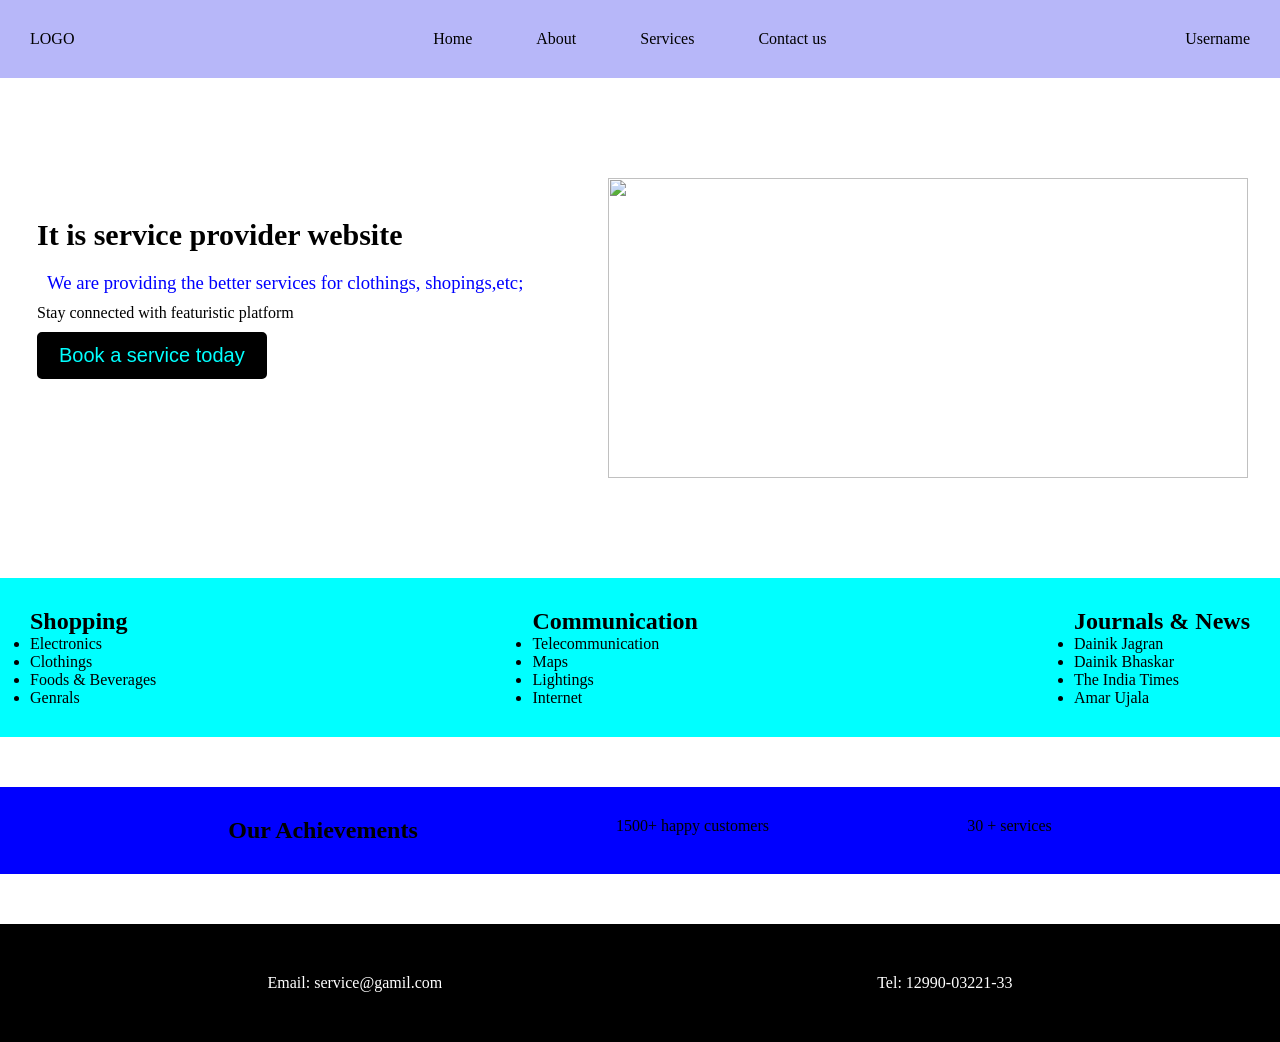
==== index.html @ 0e0a3b9a "Add files via upload" ====
<!DOCTYPE html>
<html lang="en">
<head>
    <meta charset="UTF-8">
    <meta name="viewport" content="width=device-width, initial-scale=1.0">
    <title>Document</title>
   <style>
       *{
    margin:0;
    padding:0
}
.navbar{
    display:flex;
    justify-content:space-between;
    padding:30px;
    background: rgb(183, 183, 249);

}
a{
    text-decoration:none;
    color:black;
    margin-left:30px;
    margin-right:30px;
}
.description{
    margin-top:100px;  
    height: 300px;
    display: flex;
    justify-content: space-around;
}

.desc{
    width:40%;
    text-align: start;
  
}
.desc h2{
    margin-top:40px;
    padding-bottom:10px;
    font-size:30px;
    font-weight:800;
    margin-left: 5px;
}
.desc h3{
    padding:10px 10px;
    margin-left:5px;
    color:blue;
    font-weight:400;
}
.desc p{
     margin-left:5px;
}
.desc button{
    padding:10px 20px;
    background: #000;
    color:aqua;
    font-size:20px;
    margin-top:10px;
    border:2px solid black;
    border-radius: 5px;
     margin-left:5px;

}
.image{
    width:50%;
   
}
img{
    height:100%;
    width:100%;
}
.service{
    margin-top:100px;
    display: flex;
    justify-content: space-between;
    padding:30px;
    background: aqua;
}

.achievements{
    margin-top: 50px;
    display: flex;
    justify-content: space-evenly;
    padding:30px;
    background:blue;
}

.contact{
    margin-top:50px;
    display:flex;
    justify-content: space-around;
    color:white;
    background: black;
    padding:50px;
}
.services ul{
    margin-left:13px;
}

   </style>
</head>
<body>
    <nav  class="navbar">
        <div class="logo">LOGO</div>
        <ul class=".serv">
            <a href="home">Home</a>
            <a href="about">About</a>
            <a href="service">Services</a>
            <a href="contact ">Contact us</a>
        </ul>
        <div class="username">Username</div>
    </nav>

     <div class="description"  id="about">
        <div class="desc">
            <h2>It is service provider website</h2>
            <h3>We are providing the better services for clothings, shopings,etc;</h3>
            <p>Stay connected with featuristic platform</p>
            <button >Book a service today</button>

        </div>
        <div class="image">
            <img src="https://plus.unsplash.com/premium_vector-1683141200177-9575262876f7?q=80&w=1478&auto=format&fit=crop&ixlib=rb-4.1.0&ixid=M3wxMjA3fDB8MHxwaG90by1wYWdlfHx8fGVufDB8fHx8fA%3D%3D" alt="">
        </div>
     </div>
    <div class="service" id="service">
        <div class="shoping"><h2>Shopping</h2>
               <ul>
                <li>Electronics</li>
                <li>Clothings</li>
                <li>Foods & Beverages</li>
                <li>Genrals</li>
               </ul>
        </div>
        <div class="communication"> <h2>Communication</h2>
                <ul>
                    <li>Telecommunication</li>
                    <li>Maps</li>
                    <li>Lightings</li>
                    <li>Internet</li>
                </ul>
        </div>
        <div class="medical"><h2>Journals & News</h2>
            <ul>
                <li>Dainik Jagran</li>
                <li>Dainik Bhaskar</li>
                <li>The India Times</li>
                <li>Amar Ujala</li>
            </ul>
        </div>
    </div>
    <div class="achievements">
        <h2>Our Achievements
        </h2>
        <p>1500+ happy customers</p>
        <p>30 + services</p>
    </div>

        <div class="contact"  id="contact"> 
             <p>Email: service@gamil.com</p>

        <p>Tel: 12990-03221-33</p></div>
    
</body>
</html>
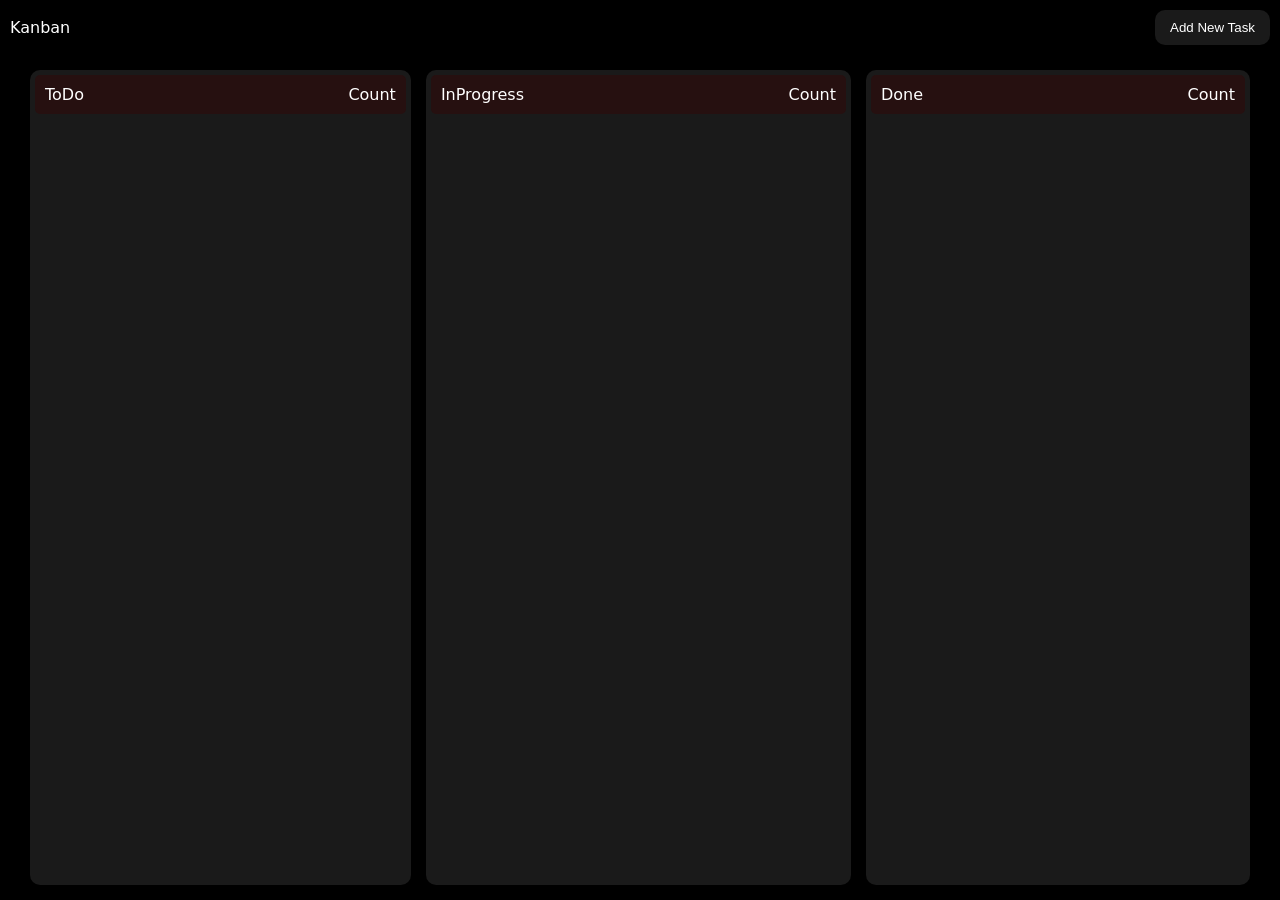
==== commit c74f5d95: "Added Kaban Dashboard" ====
--- a/index.html
+++ b/index.html
@@ -1,165 +1,56 @@
-<!DOCTYPE html>
-<html lang="en">
-<head>
-    <meta charset="UTF-8">
-    <meta name="viewport" content="width=device-width, initial-scale=1.0">
-    <title>Document</title>
-   <style>
-       *{
-    margin:0;
-    padding:0
-}
-.navbar{
-    display:flex;
-    justify-content:space-between;
-    padding:30px;
-    background: rgb(183, 183, 249);
-
-}
-a{
-    text-decoration:none;
-    color:black;
-    margin-left:30px;
-    margin-right:30px;
-}
-.description{
-    margin-top:100px;  
-    height: 300px;
-    display: flex;
-    justify-content: space-around;
-}
-
-.desc{
-    width:40%;
-    text-align: start;
-  
-}
-.desc h2{
-    margin-top:40px;
-    padding-bottom:10px;
-    font-size:30px;
-    font-weight:800;
-    margin-left: 5px;
-}
-.desc h3{
-    padding:10px 10px;
-    margin-left:5px;
-    color:blue;
-    font-weight:400;
-}
-.desc p{
-     margin-left:5px;
-}
-.desc button{
-    padding:10px 20px;
-    background: #000;
-    color:aqua;
-    font-size:20px;
-    margin-top:10px;
-    border:2px solid black;
-    border-radius: 5px;
-     margin-left:5px;
-
-}
-.image{
-    width:50%;
-   
-}
-img{
-    height:100%;
-    width:100%;
-}
-.service{
-    margin-top:100px;
-    display: flex;
-    justify-content: space-between;
-    padding:30px;
-    background: aqua;
-}
-
-.achievements{
-    margin-top: 50px;
-    display: flex;
-    justify-content: space-evenly;
-    padding:30px;
-    background:blue;
-}
-
-.contact{
-    margin-top:50px;
-    display:flex;
-    justify-content: space-around;
-    color:white;
-    background: black;
-    padding:50px;
-}
-.services ul{
-    margin-left:13px;
-}
-
-   </style>
-</head>
-<body>
-    <nav  class="navbar">
-        <div class="logo">LOGO</div>
-        <ul class=".serv">
-            <a href="home">Home</a>
-            <a href="about">About</a>
-            <a href="service">Services</a>
-            <a href="contact ">Contact us</a>
-        </ul>
-        <div class="username">Username</div>
-    </nav>
-
-     <div class="description"  id="about">
-        <div class="desc">
-            <h2>It is service provider website</h2>
-            <h3>We are providing the better services for clothings, shopings,etc;</h3>
-            <p>Stay connected with featuristic platform</p>
-            <button >Book a service today</button>
-
-        </div>
-        <div class="image">
-            <img src="https://plus.unsplash.com/premium_vector-1683141200177-9575262876f7?q=80&w=1478&auto=format&fit=crop&ixlib=rb-4.1.0&ixid=M3wxMjA3fDB8MHxwaG90by1wYWdlfHx8fGVufDB8fHx8fA%3D%3D" alt="">
-        </div>
-     </div>
-    <div class="service" id="service">
-        <div class="shoping"><h2>Shopping</h2>
-               <ul>
-                <li>Electronics</li>
-                <li>Clothings</li>
-                <li>Foods & Beverages</li>
-                <li>Genrals</li>
-               </ul>
-        </div>
-        <div class="communication"> <h2>Communication</h2>
-                <ul>
-                    <li>Telecommunication</li>
-                    <li>Maps</li>
-                    <li>Lightings</li>
-                    <li>Internet</li>
-                </ul>
-        </div>
-        <div class="medical"><h2>Journals & News</h2>
-            <ul>
-                <li>Dainik Jagran</li>
-                <li>Dainik Bhaskar</li>
-                <li>The India Times</li>
-                <li>Amar Ujala</li>
-            </ul>
-        </div>
-    </div>
-    <div class="achievements">
-        <h2>Our Achievements
-        </h2>
-        <p>1500+ happy customers</p>
-        <p>30 + services</p>
-    </div>
-
-        <div class="contact"  id="contact"> 
-             <p>Email: service@gamil.com</p>
-
-        <p>Tel: 12990-03221-33</p></div>
-    
-</body>
+<!DOCTYPE html>
+<html lang="en">
+
+<head>
+    <meta charset="UTF-8">
+    <meta name="viewport" content="width=device-width, initial-scale=1.0">
+    <title>Document</title>
+    <link rel="stylesheet" href="style.css">
+</head>
+
+<body>
+    <main>
+        <nav>
+            <div class="left">Kanban</div>
+            <div class="right"><button id="toggle-modal">Add New Task</button>
+            </div>
+        </nav>
+        <section class="board">
+            <div id="todo" class="task-column">
+                <div class="heading">
+                    <div class="left">ToDo</div>
+                    <div class="right">Count</div>
+                </div>
+                <!-- <div draggable="true" class="task">
+                    <h2>Task</h2>
+                    <p>Decription for task</p>
+                    <button>Delete</button>
+                </div> -->
+            </div>
+            <div id="progress" class="task-column ">
+                <div class="heading">
+                    <div class="left">InProgress</div>
+                    <div class="right">Count</div>
+                </div>
+            </div>
+            <div id="done" class="task-column">
+                <div class="heading">
+                    <div class="left">Done</div>
+                    <div class="right">Count</div>
+                </div>
+            </div>
+        </section>
+    </main>
+    <div class="modal add-new-task">
+        <div class="bg"></div>
+        <div class="center">
+            <input id="task-title" type="text" placeholder="Enter the task">
+            <textarea id="task-description" placeholder="description" ></textarea>
+            <button id="add-new-task" class="add-task-btn">AddTask</button>
+        </div>
+
+    </div>
+    <script src="script.js"></script>
+</body>
+
 </html>
--- a/style.css
+++ b/style.css
@@ -0,0 +1,165 @@
+*{
+    margin:0;
+    padding:0;
+    box-sizing: border-box;
+}
+html{
+    font-family:system-ui, -apple-system, BlinkMacSystemFont, 'Segoe UI', Roboto, Oxygen, Ubuntu, Cantarell, 'Open Sans', 'Helvetica Neue', sans-serif
+}
+
+main{
+    height:100%;
+    display:flex;
+    flex-direction:column;
+}
+
+:root{
+    --background-color:#000000;
+    --primary-text-color:#ffffff;
+    --bg-button-color:#1a1a1a;
+    --bg-task-color:#2a2a2a;
+    --delete-color:#9d2626;
+    /* padding */
+    --nav-padding:15px 30px;
+    --section-padding:15px 30px;
+    --padding-s:5px;
+    --padding-m:10px;
+    --padding-l:15px;
+    --padding-xl:20px;
+    --padding-xxl:30px;
+
+    /* border radius variables */
+    --border-radius-s:5px;
+    --border-radius-m:10px;
+    --barder-radius-l:15px;
+    --border-radius-xl:20px;
+    --border-radius:30px;
+}
+
+html,
+body{
+width:100%;
+height:100%;
+}
+
+body{
+    background-color:var(--background-color);
+  
+}
+
+nav{
+    display:flex;
+    align-items:center;
+    justify-content:space-between;
+    color:var(--primary-text-color);
+    padding:var(--padding-m);
+}
+nav button{
+    background-color:var(--bg-button-color);
+    border:none;
+    outline:none;
+    color:var(--primary-text-color);
+    cursor:pointer;
+    border-radius:var(--border-radius-m);
+    padding:var(--padding-m) var(--padding-l);
+}
+
+section{
+    padding:var(--section-padding);
+    display:flex;
+    flex-grow:1;
+    justify-content:space-between;
+    gap:var(--padding-l)
+}
+section .task-column{
+    background-color:var(--bg-button-color);
+    color:var(--primary-text-color);
+    flex-grow:1;
+    display:flex;
+    flex-direction:column;
+    padding:var(--padding-s);
+    gap:var(--padding-m);
+    border-radius:var(--border-radius-m);
+    transition:all 0.5s cubic-bezier(0.19, 1, 0.22, 1);
+}
+section .task-column.hover-over{
+    border:2px white dashed;
+    scale:1.04;
+}
+
+section .task-column .heading{
+    width:100%;
+    display:flex;
+    justify-content:space-between;
+    align-items:center;
+    padding:var(--padding-m); 
+    background-color: #261010;
+    border-radius: var(--padding-s);
+}
+section .task-column .task{
+    background-color:var(--bg-task-color);
+    padding:var(--padding-m);
+    display:flex;
+    flex-direction: column;
+    gap:var(--padding-s);
+    border-radius:var(--border-radius-m);
+    cursor:grab;
+}
+section .task-column .task button{
+   align-self:flex-end;
+   cursor:pointer;
+   padding:var(--padding-s) var(--padding-l);
+   border:none;
+   outline:none;
+   background-color:var(--delete-color);
+   color:var(--primary-text-color);
+   border-radius:var(--padding-s)
+}
+
+.modal{
+    position:fixed;
+    height:100vh;
+    width:100vw;
+    top:0;
+    left:0;
+    display:none;
+    align-items:center;
+    justify-content: center;
+}
+.modal.active{
+    display:flex;
+}
+.modal .bg{
+    position:absolute;
+    height:100%;
+    width:100%;
+    background-color:#2a2a2a;
+    backdrop-filter: blur(1px);
+}
+.modal .center{
+    background-color: var(--bg-button-color);
+    padding:var(--padding-xxl);
+    display: flex;
+    flex-direction:column;
+    border-radius: var(--border-radius-m);
+    gap:var(--padding-m);
+    z-index:10;
+}
+.modal .center input, .modal .center textarea{
+    background-color: var(--bg-task-color);
+    border:none;
+    outline:none;
+    padding:var(--padding-m);
+    border-radius:var(--border-radius-s)
+}
+
+.modal .center button{
+    border-radius:var(--border-radius-s);
+    border:none;
+    outline:none;
+    padding:var(--padding-s);
+    background-color: var(--bg-task-color);
+    color:var(--primary-text-color);
+    width:fit-content;
+    align-self: center;
+}
